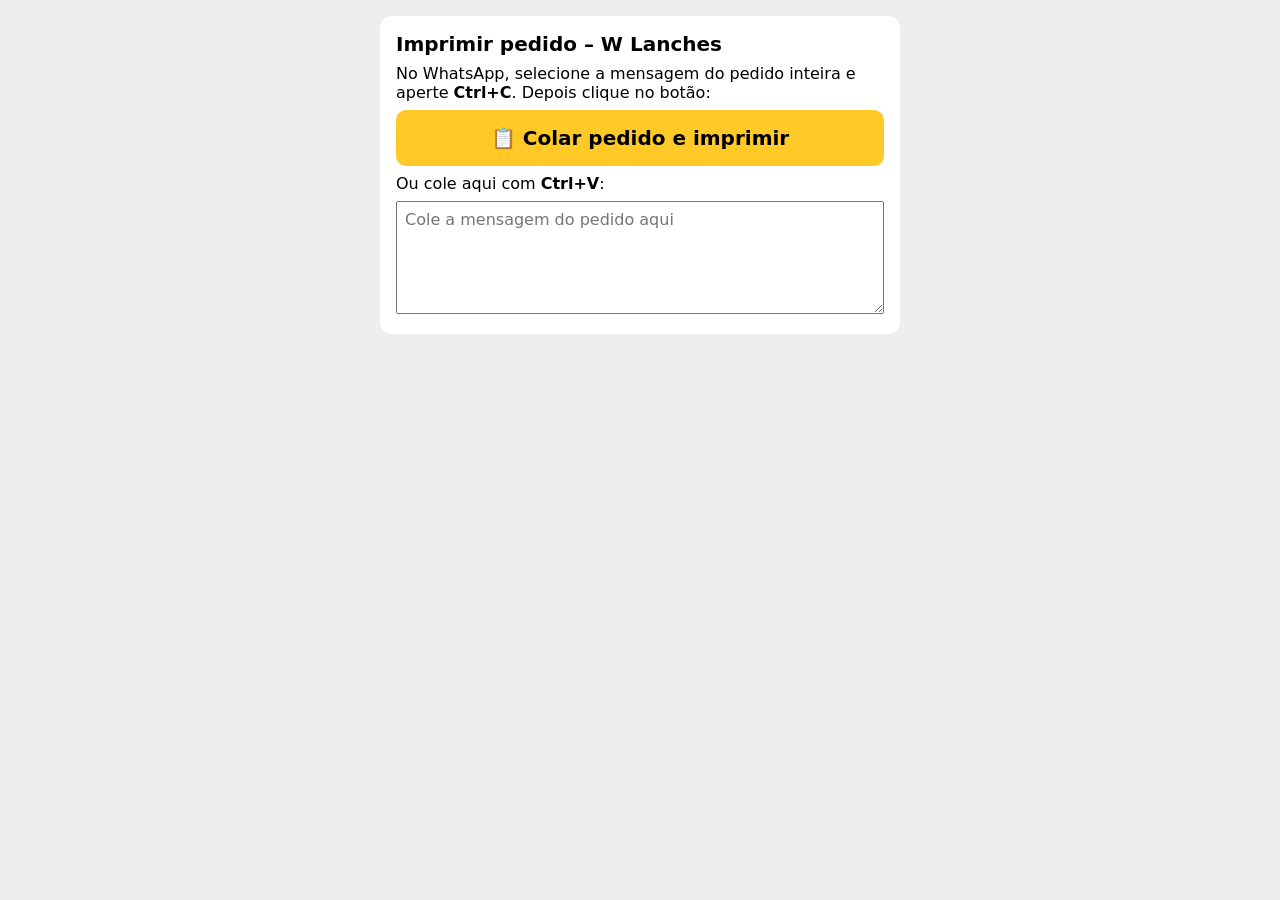
==== lanchonete/nota.html @ 554df3c5 "Site W Lanches: cardápio, pedidos pelo WhatsApp, entrega e impressão Co-Authored-By: Claude Opus 5.5" ====
<!doctype html>
<html lang="pt-BR">
<head>
<meta charset="utf-8">
<meta name="viewport" content="width=device-width, initial-scale=1">
<meta name="robots" content="noindex">
<title>Imprimir pedido – W Lanches</title>
<style>
  /* Bobina de 80 mm (Epson TM-T20X): área útil ~72 mm */
  @page { size: 80mm auto; margin: 0; }
  * { box-sizing: border-box; margin: 0; }
  body { background: #eee; font-family: "Courier New", monospace; color: #000; }
  .nota { width: 72mm; margin: 16px auto; padding: 4mm 2mm; background: #fff; font-size: 12px; line-height: 1.35; }
  .centro { text-align: center; }
  .grande { font-size: 18px; font-weight: 700; }
  .linha { border-top: 1px dashed #000; margin: 6px 0; }
  .item { display: flex; justify-content: space-between; gap: 6px; font-weight: 700; }
  .sub { padding-left: 10px; font-size: 11px; }
  .total { display: flex; justify-content: space-between; font-size: 16px; font-weight: 700; }
  .acoes { text-align: center; margin: 16px; font-family: system-ui, sans-serif; }
  .acoes button { font: inherit; font-size: 18px; padding: 12px 24px; border: 0; border-radius: 10px; background: #ffc928; cursor: pointer; }
  .colar { max-width: 520px; margin: 16px auto; padding: 16px; background: #fff; border-radius: 12px; font-family: system-ui, sans-serif; }
  .colar h1 { font-size: 20px; margin-bottom: 8px; }
  .colar p { margin: 8px 0; }
  .colar button { font: inherit; font-size: 20px; font-weight: 700; width: 100%; padding: 16px; border: 0; border-radius: 10px; background: #ffc928; cursor: pointer; }
  .colar textarea { width: 100%; font: inherit; padding: 8px; }
  .aviso-erro { color: #b00020; font-weight: 700; }
  @media print {
    body { background: #fff; }
    .nota { margin: 0; }
    .acoes, .colar { display: none; }
  }
</style>
</head>
<body>
<div class="colar" id="colar">
  <h1>Imprimir pedido – W Lanches</h1>
  <p>No WhatsApp, selecione a mensagem do pedido inteira e aperte <b>Ctrl+C</b>. Depois clique no botão:</p>
  <button id="btnColar">📋 Colar pedido e imprimir</button>
  <p>Ou cole aqui com <b>Ctrl+V</b>:</p>
  <textarea id="texto" rows="5" placeholder="Cole a mensagem do pedido aqui"></textarea>
  <p id="aviso" class="aviso-erro" hidden></p>
</div>
<div id="nota"></div>
<div class="acoes" id="acoes" hidden><button onclick="print()">🖨️ Imprimir de novo</button></div>

<script>
const real = v => Number(v).toLocaleString("pt-BR", { style: "currency", currency: "BRL" });
const esc = s => String(s).replace(/[&<>"']/g, c => `&#${c.charCodeAt(0)};`);
const dinheiro = t => Number(t.replace(/[^\d,]/g, "").replace(",", "."));

// Links antigos (#base64) ainda funcionam
function lerLink() {
  try {
    const b64 = location.hash.slice(1).replace(/-/g, "+").replace(/_/g, "/");
    const bytes = Uint8Array.from(atob(b64), c => c.charCodeAt(0));
    const p = JSON.parse(new TextDecoder().decode(bytes));
    if (!Array.isArray(p.i)) throw 0;
    return p;
  } catch { return null; }
}

// Lê a mensagem do pedido como o site a escreve (veja montarMensagem no index.html)
function lerTexto(txt) {
  const linhas = txt.replace(/\*/g, "").split(/\r?\n/).map(l => l.replace(/^\[[^\]]*\][^:]*:\s*/, "").trim());
  const p = { d: Date.now(), i: [], c: "", p: "", t: "", tot: 0 };
  let item = null;
  for (const l of linhas) {
    let m;
    if (!l) { item = null; continue; }
    if ((m = l.match(/Novo pedido #(\d+)/))) p.n = m[1];
    else if ((m = l.match(/^(\d+)x (.+) – (R\$\s?[\d.,]+)$/))) { item = [+m[1], m[2], dinheiro(m[3]), "", ""]; p.i.push(item); }
    else if ((m = l.match(/^Subtotal: (.+)$/))) p.sub = dinheiro(m[1]);
    else if ((m = l.match(/^Entrega: (.+)$/))) { const k = m[1].match(/\(([^)]+)\)/); p.tx = /combinar/.test(m[1]) ? null : dinheiro(m[1].split("(")[0]); p.km = k ? k[1] : ""; }
    else if ((m = l.match(/^Total: (.+)$/))) p.tot = dinheiro(m[1]);
    else if ((m = l.match(/^Nome: (.+)$/))) p.c = m[1];
    else if ((m = l.match(/Entrega em: (.+)$/))) p.e = m[1];
    else if ((m = l.match(/^Pagamento: (.+)$/))) { const t = m[1].match(/^(.+?) \(troco para R\$ ([^)]+)\)$/); p.p = t ? t[1] : m[1]; p.t = t ? t[2] : ""; }
    else if (item && (m = l.match(/^Obs\.: (.+)$/))) item[4] = m[1];
    else if (item) item[3] = item[3] ? `${item[3]} · ${l}` : l;
  }
  if (p.e != null && p.sub == null) p.sub = p.tot;
  return p.i.length && p.tot ? p : null;
}

const alvo = document.getElementById("nota");
function desenhar(p) {
  const quando = new Date(p.d).toLocaleString("pt-BR", { dateStyle: "short", timeStyle: "short" });
  alvo.className = "nota";
  alvo.innerHTML = `
    <div class="centro grande">W LANCHES</div>
    <div class="centro">Pedido pelo site</div>
    ${p.n ? `<div class="centro grande">PEDIDO #${esc(p.n)}</div>` : ""}
    <div class="centro">${esc(quando)}</div>
    <div class="linha"></div>
    ${p.i.map(([qtd, nome, preco, extras, obs]) => `
      <div class="item"><span>${esc(qtd)}x ${esc(nome)}</span><span>${real(preco)}</span></div>
      ${extras ? `<div class="sub">${esc(extras)}</div>` : ""}
      ${obs ? `<div class="sub">OBS: ${esc(obs)}</div>` : ""}`).join("")}
    <div class="linha"></div>
    ${p.e != null ? `<div class="item"><span>Subtotal</span><span>${real(p.sub)}</span></div>
    <div class="item"><span>Entrega${p.km ? ` (${esc(p.km)})` : ""}</span><span>${p.tx ? real(p.tx) : "a combinar"}</span></div>` : ""}
    <div class="total"><span>TOTAL</span><span>${real(p.tot)}</span></div>
    <div>Pagamento: ${esc(p.p)}${p.t ? ` (troco p/ R$ ${esc(p.t)})` : ""}</div>
    <div class="linha"></div>
    <div>Cliente: <b>${esc(p.c)}</b></div>
    ${p.e != null ? `<div class="grande">ENTREGA</div><div>${esc(p.e)}</div>` : `<div class="grande">RETIRADA NO LOCAL</div>`}
    <div class="linha"></div>
    <div class="centro">Obrigado pela preferência!</div>`;
  document.getElementById("acoes").hidden = false;
  setTimeout(print, 300); // espera a nota aparecer antes de abrir a impressão
}

const aviso = document.getElementById("aviso");
function processar(txt) {
  const p = lerTexto(txt);
  aviso.hidden = !!p;
  if (!p) return (aviso.textContent = "Não reconheci um pedido do site nesse texto. Copie a mensagem inteira, do \"Novo pedido\" até o \"Pagamento\".");
  desenhar(p);
}
document.getElementById("btnColar").onclick = async () => {
  try { processar(await navigator.clipboard.readText()); }
  catch { aviso.hidden = false; aviso.textContent = "O navegador não deixou ler a área de transferência. Cole com Ctrl+V no quadro abaixo."; }
};
document.getElementById("texto").addEventListener("paste", e => processar(e.clipboardData.getData("text")));

const doLink = location.hash.length > 1 && lerLink();
if (doLink) desenhar(doLink);

// Autoteste do leitor com uma mensagem no formato do site
const teste = lerTexto("[20:47, 10/10/2026] Maria: *Novo pedido #9168 – W Lanches*\n\n2x Nº 5 (Sanduíche) – R$ 34,00\n   Sabor: Uva\n   Obs.: sem cebola\n\nSubtotal: R$ 34,00\nEntrega: R$ 16,00 (3,5 km)\n*Total: R$ 50,00*\n\nNome: Maria\n🛵 Entrega em: Rua A, 10\nLocalização: https://maps.google.com/?q=1,2\nPagamento: Dinheiro (troco para R$ 100)");
console.assert(teste && teste.n === "9168" && teste.i[0][0] === 2 && teste.i[0][2] === 34 && teste.i[0][3] === "Sabor: Uva" && teste.i[0][4] === "sem cebola" && teste.tx === 16 && teste.tot === 50 && teste.e === "Rua A, 10" && teste.t === "100", "leitor de pedido", teste);
</script>
</body>
</html>
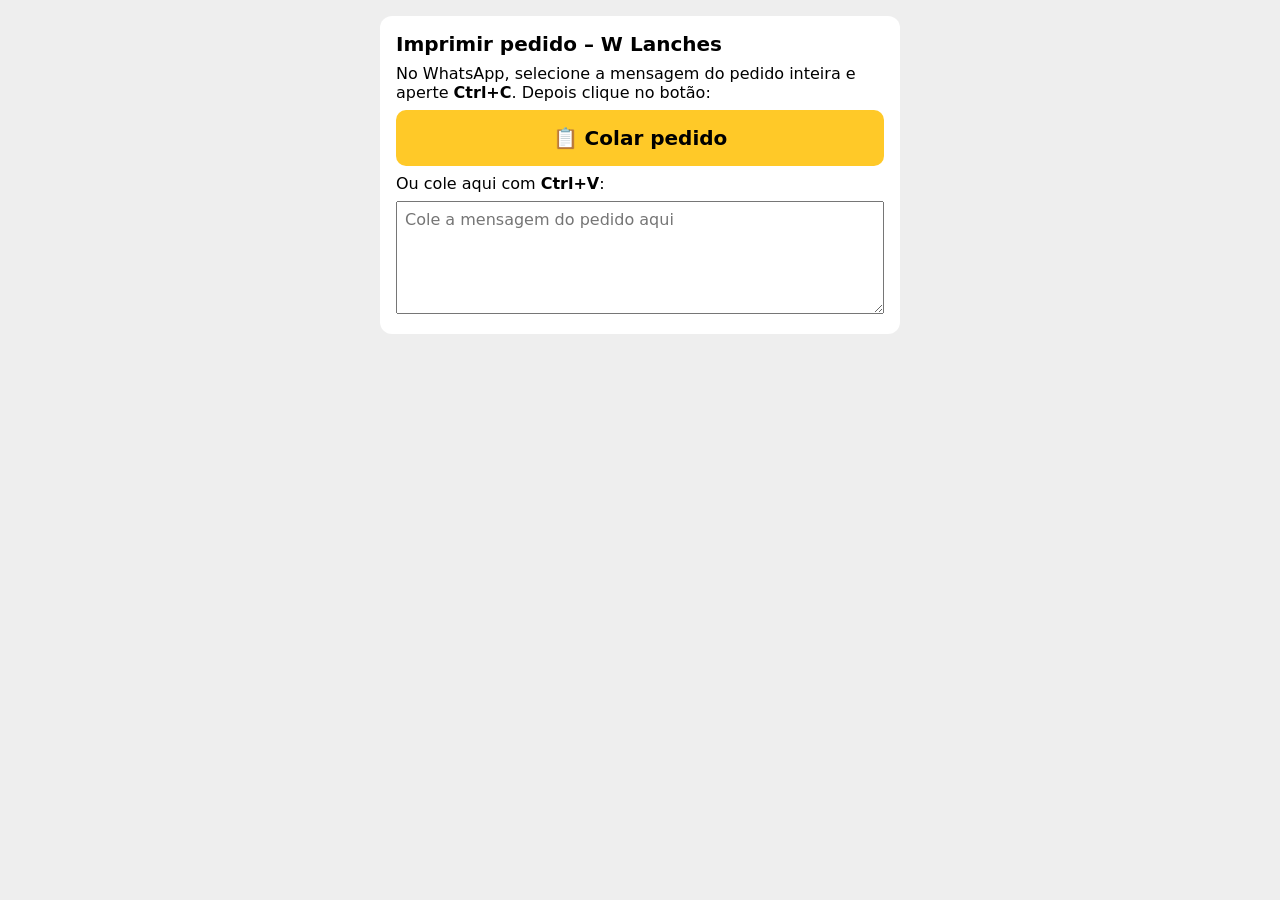
==== commit 76027090: "Pedidos registrados pela equipe na página da planilha (acesso privado) em vez de gravação pública pe" ====
--- a/lanchonete/nota.html
+++ b/lanchonete/nota.html
@@ -3,6 +3,7 @@
 <head>
 <meta charset="utf-8">
 <meta name="viewport" content="width=device-width, initial-scale=1">
+<meta name="referrer" content="no-referrer">
 <meta name="robots" content="noindex">
 <title>Imprimir pedido – W Lanches</title>
 <style>
@@ -36,13 +37,17 @@
 <div class="colar" id="colar">
   <h1>Imprimir pedido – W Lanches</h1>
   <p>No WhatsApp, selecione a mensagem do pedido inteira e aperte <b>Ctrl+C</b>. Depois clique no botão:</p>
-  <button id="btnColar">📋 Colar pedido e imprimir</button>
+  <button id="btnColar">📋 Colar pedido</button>
   <p>Ou cole aqui com <b>Ctrl+V</b>:</p>
   <textarea id="texto" rows="5" placeholder="Cole a mensagem do pedido aqui"></textarea>
   <p id="aviso" class="aviso-erro" hidden></p>
 </div>
 <div id="nota"></div>
-<div class="acoes" id="acoes" hidden><button onclick="print()">🖨️ Imprimir de novo</button></div>
+<div class="acoes" id="acoes" hidden>
+  <button id="registrar" type="button" hidden>Registrar pedido</button>
+  <button id="imprimir" type="button">Imprimir nota</button>
+  <p id="registro" role="status"></p>
+</div>
 
 <script>
 const real = v => Number(v).toLocaleString("pt-BR", { style: "currency", currency: "BRL" });
@@ -76,6 +81,7 @@
     else if ((m = l.match(/^Nome: (.+)$/))) p.c = m[1];
     else if ((m = l.match(/Entrega em: (.+)$/))) p.e = m[1];
     else if ((m = l.match(/^Pagamento: (.+)$/))) { const t = m[1].match(/^(.+?) \(troco para R\$ ([^)]+)\)$/); p.p = t ? t[1] : m[1]; p.t = t ? t[2] : ""; }
+    else if (/^Localização: https:\/\/maps\.google\.com\//.test(l)) continue;
     else if (item && (m = l.match(/^Obs\.: (.+)$/))) item[4] = m[1];
     else if (item) item[3] = item[3] ? `${item[3]} · ${l}` : l;
   }
@@ -108,23 +114,83 @@
     <div class="linha"></div>
     <div class="centro">Obrigado pela preferência!</div>`;
   document.getElementById("acoes").hidden = false;
-  setTimeout(print, 300); // espera a nota aparecer antes de abrir a impressão
+
 }
 
 const aviso = document.getElementById("aviso");
+const texto = document.getElementById("texto");
+const registrar = document.getElementById("registrar");
+const registro = document.getElementById("registro");
+const imprimir = document.getElementById("imprimir");
+const dentroDaPlanilha = !!window.google?.script?.run;
+let pedidoAtual = null;
+let salvando = false;
+
 function processar(txt) {
+  if (salvando) return;
   const p = lerTexto(txt);
-  aviso.hidden = !!p;
-  if (!p) return (aviso.textContent = "Não reconheci um pedido do site nesse texto. Copie a mensagem inteira, do \"Novo pedido\" até o \"Pagamento\".");
+  pedidoAtual = p;
+  aviso.hidden = !!p || !txt.trim();
+  aviso.textContent = "Cole a mensagem inteira, do “Novo pedido” até “Pagamento”.";
+  registro.textContent = "";
+  registrar.disabled = false;
+  if (!p) {
+    alvo.replaceChildren();
+    document.getElementById("acoes").hidden = true;
+    return;
+  }
+  registrar.hidden = !dentroDaPlanilha;
+  imprimir.disabled = dentroDaPlanilha;
   desenhar(p);
 }
-document.getElementById("btnColar").onclick = async () => {
-  try { processar(await navigator.clipboard.readText()); }
-  catch { aviso.hidden = false; aviso.textContent = "O navegador não deixou ler a área de transferência. Cole com Ctrl+V no quadro abaixo."; }
+
+const colar = document.getElementById("btnColar");
+colar.onclick = async () => {
+  try {
+    const mensagem = await navigator.clipboard.readText();
+    if (salvando) return;
+    texto.value = mensagem;
+    processar(mensagem);
+  } catch {
+    aviso.hidden = false;
+    aviso.textContent = "Cole a mensagem no quadro abaixo com Ctrl+V.";
+    texto.focus();
+  }
 };
-document.getElementById("texto").addEventListener("paste", e => processar(e.clipboardData.getData("text")));
-
-const doLink = location.hash.length > 1 && lerLink();
+texto.addEventListener("input", () => processar(texto.value));
+imprimir.onclick = () => print();
+
+registrar.onclick = () => {
+  if (!pedidoAtual || salvando) return;
+  const p = pedidoAtual;
+  const dados = {
+    num: p.n || "", cliente: p.c, pagamento: p.p, troco: p.t,
+    recebimento: p.e == null ? "Retirada" : "Entrega", endereco: p.e || "",
+    km: p.km ? Number(p.km.replace(/\s*km$/i, "").replace(",", ".")) : "",
+    taxaCombinar: p.e != null && p.tx == null,
+    itens: p.i.map(([qtd, detalhe, valor, extras, obs]) => ({
+      item: detalhe.split(/ \(Sanduíche\)| \(Trio(?:[ –)]|$)| \+ /)[0],
+      detalhe, qtd, valor, extras, obs,
+    })),
+    subtotal: p.sub ?? p.tot, taxa: p.tx ?? 0, total: p.tot,
+  };
+  salvando = registrar.disabled = colar.disabled = texto.disabled = true;
+  registro.textContent = "Registrando na planilha…";
+  window.google.script.run
+    .withSuccessHandler(resultado => {
+      registro.textContent = resultado === "existente"
+        ? "Este pedido já está na planilha."
+        : "Pedido registrado como Pendente.";
+      salvando = colar.disabled = texto.disabled = imprimir.disabled = false;
+    })
+    .withFailureHandler(erro => {
+      registro.textContent = erro.message || "Não foi possível registrar. Tente novamente.";
+      salvando = registrar.disabled = colar.disabled = texto.disabled = false;
+    })
+    .registrarPedido(dados);
+};
+
+const doLink = !dentroDaPlanilha && location.hash.length > 1 && lerLink();
 if (doLink) desenhar(doLink);
 
 // Autoteste do leitor com uma mensagem no formato do site
